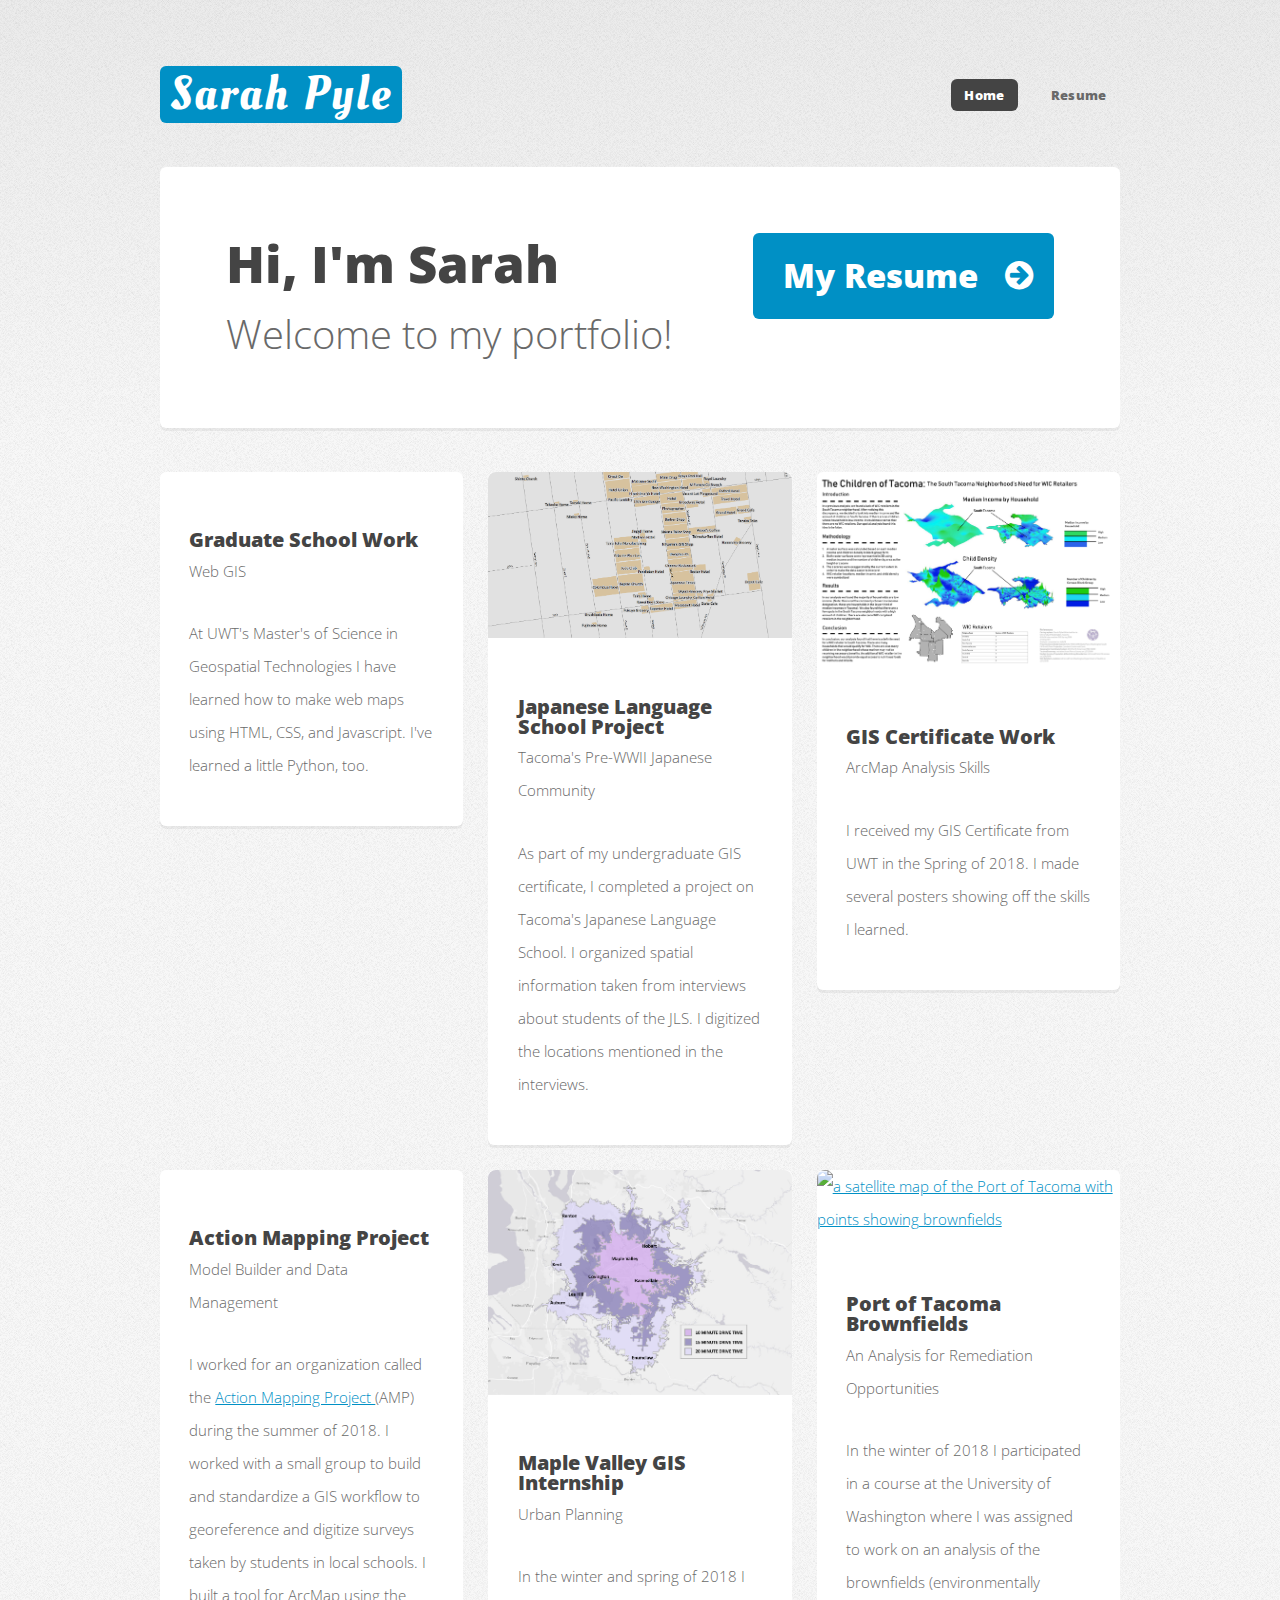
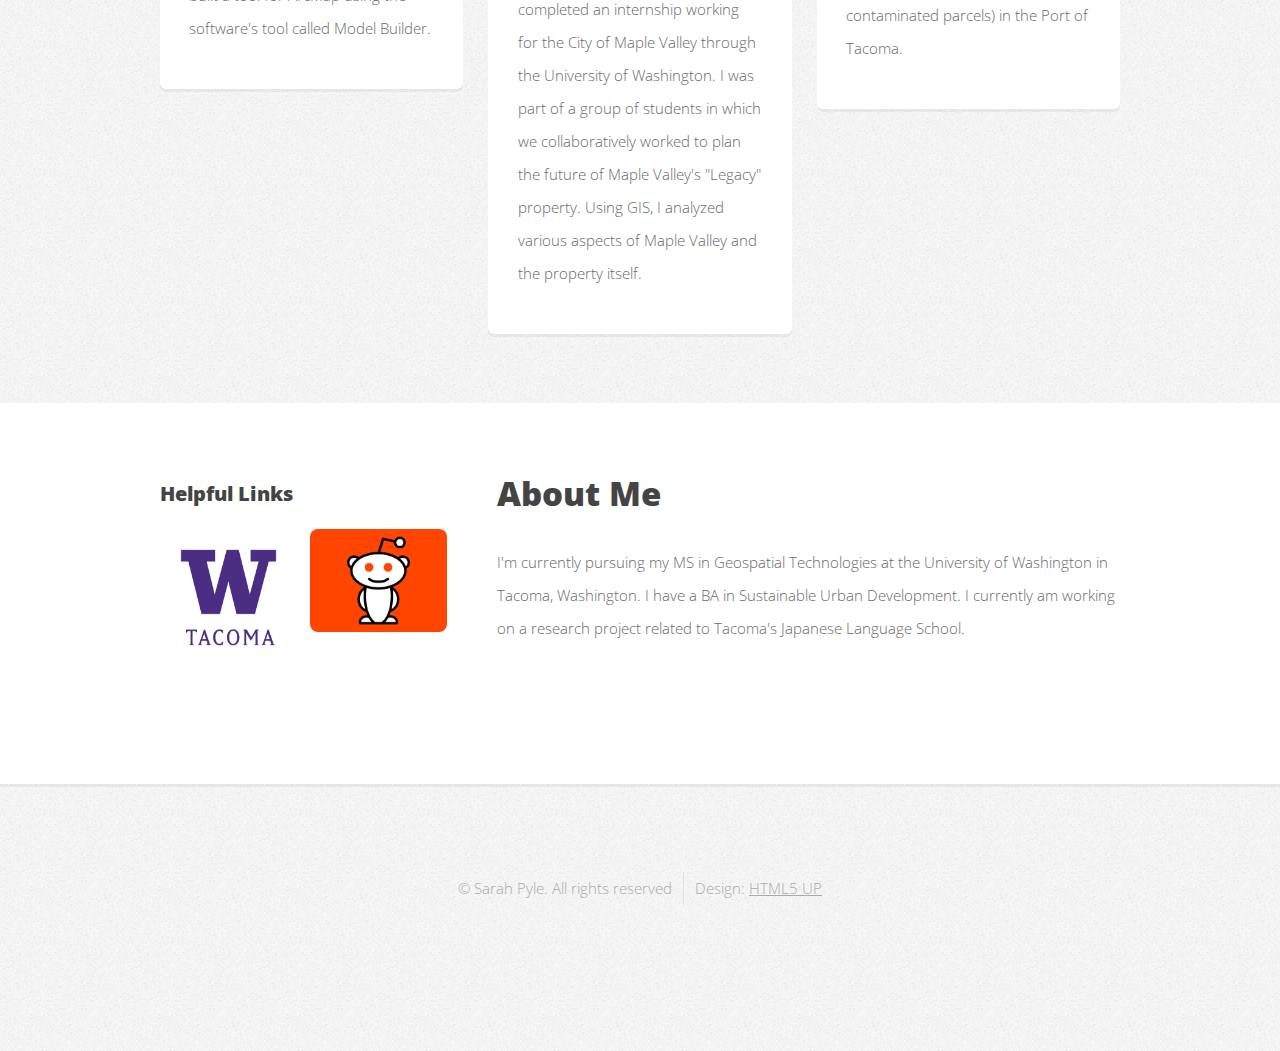
==== index.html @ da44c6d6 "Add files via upload" ====
<!DOCTYPE HTML>
<!--This template is from html5up: https://html5up.net/ I'm using the "Verti" template.
-->

<html>

	<head>
		<title>Home</title>
		<meta charset="utf-8" />
		<meta name="viewport" content="width=device-width, initial-scale=1, user-scalable=no" />
		<link rel="stylesheet" href="assets/css/main.css" />
	</head>


	<body class="is-preload homepage">
		<div id="page-wrapper">


			<!-- Header -->
				<div id="header-wrapper">
					<header id="header" class="container">


						<!-- Logo -->
							<div id="logo">
								<h1>Sarah Pyle</a></h1>
								<!--<span>Portfolio</span> -->
							</div>


						<!-- Nav -->
							<nav id="nav">
								<ul>
									<li class="current"><a href="index.html">Home</a></li>
									<li><a href="resume.html">Resume</a></li>
								</ul>
							</nav>

					</header>
				</div>


			<!-- Banner -->
				<div id="banner-wrapper">
					<div id="banner" class="box container">
						<div class="row">
							<div class="col-7 col-12-medium">
								<h2>Hi, I'm Sarah</h2>
								<p>Welcome to my portfolio!</p>
							</div>
							<div class="col-5 col-12-medium">
								<ul>
									<li><a href="resume.html" class="button large icon fa-arrow-circle-right">My Resume</a></li>
								</ul>
							</div>
						</div>
					</div>
				</div>


			<!-- Features -->
				<div id="features-wrapper">
					<div class="container">
						<div class="row">
							<div class="col-4 col-12-medium">


								<!-- Box -->
								<section class="box feature">
									<a href="grad.html" class="image featured"><img src="images/javascript.png" alt="" /></a>
									<div class="inner">
										<header>
											<h2>Graduate School Work</h2>
											<p>Web GIS</p>
										</header>
										<p>At UWT's Master's of Science in Geospatial Technologies I have learned how to make web maps using HTML, CSS, and Javascript. I've learned a little Python, too. </p>
									</div>
								</section>

							</div>
							<div class="col-4 col-12-medium">


								<!-- Box -->

								<section class="box feature">
								  <a href="JLS.html" class="image featured"><img src="images/15-17-jls.png" alt="a sample map of downtown Tacoma pre-WWII that I created in ArcMap" /></a>
								  <div class="inner">
								    <header>
								      <h2>Japanese Language School Project</h2>
								      <p>Tacoma's Pre-WWII Japanese Community</p>
								    </header>
								    <p>As part of my undergraduate GIS certificate, I completed a project on Tacoma's Japanese Language School. I organized spatial information taken from interviews about students of the JLS. I digitized the locations mentioned in the interviews. </p>
								  </div>
								</section>

							</div>
							<div class="col-4 col-12-medium">


								<!-- Box -->
								<section class="box feature">
									<a href="undergrad.html" class="image featured"><img src="images/6.jpg" alt="" /></a>
									<div class="inner">
										<header>
											<h2>GIS Certificate Work</h2>
											<p>ArcMap Analysis Skills</p>
										</header>
										<p>I received my GIS Certificate from UWT in the Spring of 2018. I made several posters showing off the skills I learned. </p>
									</div>
								</section>


								</div>
								<div class="col-4 col-12-medium">

									<!-- Box -->
									<section class="box feature">
										<a href="amp.html" class="image featured"><img src="images/amptool.png" alt="" /></a>
										<div class="inner">
											<header>
												<h2>Action Mapping Project</h2>
												<p>Model Builder and Data Management</p>
											</header>
											<p>I worked for an organization called the <a href="http://actionmappingproject.com/">Action Mapping Project </a>(AMP) during the summer of 2018. I worked with a small group to build and
												standardize a GIS workflow to georeference and digitize surveys taken by students in local schools. I built a tool for ArcMap using the
												software's tool called Model Builder.</p>
										</div>
									</section>

								</div>
								<div class="col-4 col-12-medium">

									<!-- Box -->
									<section class="box feature">
									  <a href="legacy.html" class="image featured"><img src="images/maplevalleynetwork.png" alt="a drive time network analysis showing neighboring cities to Maple Valley" /></a>
									  <div class="inner">
									    <header>
									      <h2>Maple Valley GIS Internship</h2>
									      <p>Urban Planning</p>
									    </header>
									    <p>In the winter and spring of 2018 I completed an internship working for the City of Maple Valley through the University of Washington. I was part of a group of students in which we collaboratively worked to plan the future of Maple Valley's "Legacy" property. Using GIS, I analyzed various aspects of Maple Valley and the property itself.</p>
									  </div>
									</section>

								</div>
								<div class="col-4 col-12-medium">

									<!-- Box -->
									<section class="box feature">
									  <a href="brownfields"class="image featured"><img src="images/brownfieldssat.PNG" alt="a satellite map of the Port of Tacoma with points showing brownfields" /></a>
									  <div class="inner">
									    <header>
									      <h2>Port of Tacoma Brownfields</h2>
									      <p>An Analysis for Remediation Opportunities</p>
									    </header>
									    <p>In the winter of 2018 I participated in a course at the University of Washington where I was assigned to work on an analysis of the brownfields (environmentally contaminated parcels) in the Port of Tacoma.  </p>
									  </div>
									  <div class="col-4 col-12-medium">
									</section>

								</div>
								<div class="col-4 col-12-medium">

							</div>
						</div>
					</div>
				</div>


			<!-- Main -->
				<div id="main-wrapper">
					<div class="container">
						<div class="row gtr-200">
							<div class="col-4 col-12-medium">


								<!-- Sidebar -->
									<div id="sidebar">
										<section class="widget thumbnails">
											<h3>Helpful Links</h3>
											<div class="grid">
												<div class="row gtr-50">
													<div class="col-6"><a href="http://www.tacoma.uw.edu/urban-studies/ms-program-overview" class="image fit"><img src="images/uw2.jpg" alt="University of Washington logo" /></a></div>
													<div class="col-6"><a href="https://www.reddit.com/r/gis/" class="image fit"><img src="images/reddit.jpg" alt="Reddit logo" /></a></div>
												</div>
											</div>
											<!--<a href="#" class="button icon fa-file-text-o">More</a>-->
										</section>
									</div>

							</div>
							<div class="col-8 col-12-medium imp-medium">


								<!-- Content -->
									<div id="content">
										<section class="last">
											<h2>About Me</h2>
											<p>I'm currently pursuing my MS in Geospatial Technologies at the University of Washington in Tacoma, Washington. I have a BA in Sustainable Urban Development. I currently am working on a research project related to Tacoma's Japanese Language School.  </p>


										</section>
									</div>

							</div>
						</div>
					</div>
				</div>

			<!-- Footer -->
				<div id="footer-wrapper">
					<footer id="footer" class="container">

						<div class="row">
							<div class="col-12">
								<div id="copyright">
									<ul class="menu">
										<li>&copy; Sarah Pyle. All rights reserved</li><li>Design: <a href="http://html5up.net">HTML5 UP</a></li>

									</ul>
								</div>
							</div>
						</div>
					</footer>
				</div>

			</div>

		<!-- Scripts -->

			<script src="assets/js/jquery.min.js"></script>
			<script src="assets/js/jquery.dropotron.min.js"></script>
			<script src="assets/js/browser.min.js"></script>
			<script src="assets/js/breakpoints.min.js"></script>
			<script src="assets/js/util.js"></script>
			<script src="assets/js/main.js"></script>

	</body>
</html>
---- assets/css/main.css ----
@import url("font-awesome.min.css");
@import url("https://fonts.googleapis.com/css?family=Oleo+Script:400|Open+Sans:300,300italic,600,600italic,800");

/*
	Verti by HTML5 UP
	html5up.net | @ajlkn
	Free for personal and commercial use under the CCA 3.0 license (html5up.net/license)
*/

html, body, div, span, applet, object,
iframe, h1, h2, h3, h4, h5, h6, p, blockquote,
pre, a, abbr, acronym, address, big, cite,
code, del, dfn, em, img, ins, kbd, q, s, samp,
small, strike, strong, sub, sup, tt, var, b,
u, i, center, dl, dt, dd, ol, ul, li, fieldset,
form, label, legend, table, caption, tbody,
tfoot, thead, tr, th, td, article, aside,
canvas, details, embed, figure, figcaption,
footer, header, hgroup, menu, nav, output, ruby,
section, summary, time, mark, audio, video {
	margin: 0;
	padding: 0;
	border: 0;
	font-size: 100%;
	font: inherit;
	vertical-align: baseline;}

article, aside, details, figcaption, figure,
footer, header, hgroup, menu, nav, section {
	display: block;}

body {
	line-height: 1;
}

ol, ul {
	list-style: none;
}

blockquote, q {
	quotes: none;
}

	blockquote:before, blockquote:after, q:before, q:after {
		content: '';
		content: none;
	}

table {
	border-collapse: collapse;
	border-spacing: 0;
}

body {
	-webkit-text-size-adjust: none;
}

mark {
	background-color: transparent;
	color: inherit;
}

input::-moz-focus-inner {
	border: 0;
	padding: 0;
}

input, select, textarea {
	-moz-appearance: none;
	-webkit-appearance: none;
	-ms-appearance: none;
	appearance: none;
}

/* Basic */

	@-ms-viewport {
		width: device-width;
	}

	html {
		box-sizing: border-box;
	}

	*, *:before, *:after {
		box-sizing: inherit;
	}

	body {
		background-image: -moz-linear-gradient(top, rgba(0, 0, 0, 0.05), rgba(0, 0, 0, 0)), url("images/bg01.png");
		background-image: -webkit-linear-gradient(top, rgba(0, 0, 0, 0.05), rgba(0, 0, 0, 0)), url("images/bg01.png");
		background-image: -ms-linear-gradient(top, rgba(0, 0, 0, 0.05), rgba(0, 0, 0, 0)), url("images/bg01.png");
		background-image: linear-gradient(top, rgba(0, 0, 0, 0.05), rgba(0, 0, 0, 0)), url("images/bg01.png");
		background-color: #f7f7f7;
		background-position: top left, top left;
		background-repeat: repeat-x, repeat;
		background-size: 100% 30em, auto;
		font-family: 'Open Sans', sans-serif;
		font-size: 13pt;
		color: #696969;
		font-weight: 300;
		line-height: 2.25em;
	}

		body.is-preload *, body.is-preload *:before, body.is-preload *:after {
			-moz-animation: none !important;
			-webkit-animation: none !important;
			-ms-animation: none !important;
			animation: none !important;
			-moz-transition: none !important;
			-webkit-transition: none !important;
			-ms-transition: none !important;
			transition: none !important;
		}

	input, select, textarea {
		font-family: 'Open Sans', sans-serif;
		font-size: 13pt;
		color: #696969;
		font-weight: 300;
		line-height: 2.25em;
	}

	a {
		color: #0090c5;
		text-decoration: underline;
	}

		a:hover {
			text-decoration: none;
		}

	h1, h2, h3, h4, h5, h6 {
		color: #444;
		font-weight: 800;
	}

		h1 a, h2 a, h3 a, h4 a, h5 a, h6 a {
			color: inherit;
			text-decoration: none;
			outline: 0;
		}

	h2 {
		font-size: 2.25em;
		margin: 0 0 1.1em 0;
		line-height: 1em;
	}

	h3 {
		font-size: 1.35em;
		margin: 0 0 1em 0;
	}

	b, strong {
		font-weight: 600;
		color: #444;
	}

	i, em {
		font-style: italic;
	}

	br.clear {
		clear: both;
	}

	sub {
		position: relative;
		top: 0.5em;
		font-size: 0.8em;
	}

	sup {
		position: relative;
		top: -0.5em;
		font-size: 0.8em;
	}

	hr {
		border: 0;
		border-top: solid 1px #eee;
	}

	blockquote {
		border-left: solid 0.5em #eee;
		padding: 1em 0 1em 2em;
		font-style: italic;
	}

	p, ul, ol, dl, table {
		margin-bottom: 2em;
	}

/* Container */

	.container {
		margin: 0 auto;
		max-width: 100%;
		width: 1400px;
	}

		@media screen and (max-width: 1680px) {

			.container {
				width: 1200px;
			}

		}

		@media screen and (max-width: 1280px) {

			.container {
				width: 960px;
			}

		}

		@media screen and (max-width: 980px) {

			.container {
				width: 90%;
			}

		}

		@media screen and (max-width: 736px) {

			.container {
				width: 100%;
			}

		}

/* Row */

	.row {
		display: flex;
		flex-wrap: wrap;
		box-sizing: border-box;
		align-items: stretch;
	}

		.row > * {
			box-sizing: border-box;
		}

		.row.gtr-uniform > * > :last-child {
			margin-bottom: 0;
		}

		.row.aln-left {
			justify-content: flex-start;
		}

		.row.aln-center {
			justify-content: center;
		}

		.row.aln-right {
			justify-content: flex-end;
		}

		.row.aln-top {
			align-items: flex-start;
		}

		.row.aln-middle {
			align-items: center;
		}

		.row.aln-bottom {
			align-items: flex-end;
		}

		.row > .imp {
			order: -1;
		}

		.row > .col-1 {
			width: 8.3333333333%;
		}

		.row > .off-1 {
			margin-left: 8.3333333333%;
		}

		.row > .col-2 {
			width: 16.6666666667%;
		}

		.row > .off-2 {
			margin-left: 16.6666666667%;
		}

		.row > .col-3 {
			width: 25%;
		}

		.row > .off-3 {
			margin-left: 25%;
		}

		.row > .col-4 {
			width: 33.3333333333%;
		}

		.row > .off-4 {
			margin-left: 33.3333333333%;
		}

		.row > .col-5 {
			width: 41.6666666667%;
		}

		.row > .off-5 {
			margin-left: 41.6666666667%;
		}

		.row > .col-6 {
			width: 50%;
		}

		.row > .off-6 {
			margin-left: 50%;
		}

		.row > .col-7 {
			width: 58.3333333333%;
		}

		.row > .off-7 {
			margin-left: 58.3333333333%;
		}

		.row > .col-8 {
			width: 66.6666666667%;
		}

		.row > .off-8 {
			margin-left: 66.6666666667%;
		}

		.row > .col-9 {
			width: 75%;
		}

		.row > .off-9 {
			margin-left: 75%;
		}

		.row > .col-10 {
			width: 83.3333333333%;
		}

		.row > .off-10 {
			margin-left: 83.3333333333%;
		}

		.row > .col-11 {
			width: 91.6666666667%;
		}

		.row > .off-11 {
			margin-left: 91.6666666667%;
		}

		.row > .col-12 {
			width: 100%;
		}

		.row > .off-12 {
			margin-left: 100%;
		}

		.row.gtr-0 {
			margin-top: 0px;
			margin-left: 0px;
		}

			.row.gtr-0 > * {
				padding: 0px 0 0 0px;
			}

			.row.gtr-0.gtr-uniform {
				margin-top: 0px;
			}

				.row.gtr-0.gtr-uniform > * {
					padding-top: 0px;
				}

		.row.gtr-25 {
			margin-top: -10px;
			margin-left: -10px;
		}

			.row.gtr-25 > * {
				padding: 10px 0 0 10px;
			}

			.row.gtr-25.gtr-uniform {
				margin-top: -10px;
			}

				.row.gtr-25.gtr-uniform > * {
					padding-top: 10px;
				}

		.row.gtr-50 {
			margin-top: -20px;
			margin-left: -20px;
		}

			.row.gtr-50 > * {
				padding: 20px 0 0 20px;
			}

			.row.gtr-50.gtr-uniform {
				margin-top: -20px;
			}

				.row.gtr-50.gtr-uniform > * {
					padding-top: 20px;
				}

		.row {
			margin-top: -40px;
			margin-left: -40px;
		}

			.row > * {
				padding: 40px 0 0 40px;
			}

			.row.gtr-uniform {
				margin-top: -40px;
			}

				.row.gtr-uniform > * {
					padding-top: 40px;
				}

		.row.gtr-150 {
			margin-top: -60px;
			margin-left: -60px;
		}

			.row.gtr-150 > * {
				padding: 60px 0 0 60px;
			}

			.row.gtr-150.gtr-uniform {
				margin-top: -60px;
			}

				.row.gtr-150.gtr-uniform > * {
					padding-top: 60px;
				}

		.row.gtr-200 {
			margin-top: -80px;
			margin-left: -80px;
		}

			.row.gtr-200 > * {
				padding: 80px 0 0 80px;
			}

			.row.gtr-200.gtr-uniform {
				margin-top: -80px;
			}

				.row.gtr-200.gtr-uniform > * {
					padding-top: 80px;
				}

		@media screen and (max-width: 1680px) {

			.row {
				display: flex;
				flex-wrap: wrap;
				box-sizing: border-box;
				align-items: stretch;
			}

				.row > * {
					box-sizing: border-box;
				}

				.row.gtr-uniform > * > :last-child {
					margin-bottom: 0;
				}

				.row.aln-left {
					justify-content: flex-start;
				}

				.row.aln-center {
					justify-content: center;
				}

				.row.aln-right {
					justify-content: flex-end;
				}

				.row.aln-top {
					align-items: flex-start;
				}

				.row.aln-middle {
					align-items: center;
				}

				.row.aln-bottom {
					align-items: flex-end;
				}

				.row > .imp-xlarge {
					order: -1;
				}

				.row > .col-1-xlarge {
					width: 8.3333333333%;
				}

				.row > .off-1-xlarge {
					margin-left: 8.3333333333%;
				}

				.row > .col-2-xlarge {
					width: 16.6666666667%;
				}

				.row > .off-2-xlarge {
					margin-left: 16.6666666667%;
				}

				.row > .col-3-xlarge {
					width: 25%;
				}

				.row > .off-3-xlarge {
					margin-left: 25%;
				}

				.row > .col-4-xlarge {
					width: 33.3333333333%;
				}

				.row > .off-4-xlarge {
					margin-left: 33.3333333333%;
				}

				.row > .col-5-xlarge {
					width: 41.6666666667%;
				}

				.row > .off-5-xlarge {
					margin-left: 41.6666666667%;
				}

				.row > .col-6-xlarge {
					width: 50%;
				}

				.row > .off-6-xlarge {
					margin-left: 50%;
				}

				.row > .col-7-xlarge {
					width: 58.3333333333%;
				}

				.row > .off-7-xlarge {
					margin-left: 58.3333333333%;
				}

				.row > .col-8-xlarge {
					width: 66.6666666667%;
				}

				.row > .off-8-xlarge {
					margin-left: 66.6666666667%;
				}

				.row > .col-9-xlarge {
					width: 75%;
				}

				.row > .off-9-xlarge {
					margin-left: 75%;
				}

				.row > .col-10-xlarge {
					width: 83.3333333333%;
				}

				.row > .off-10-xlarge {
					margin-left: 83.3333333333%;
				}

				.row > .col-11-xlarge {
					width: 91.6666666667%;
				}

				.row > .off-11-xlarge {
					margin-left: 91.6666666667%;
				}

				.row > .col-12-xlarge {
					width: 100%;
				}

				.row > .off-12-xlarge {
					margin-left: 100%;
				}

				.row.gtr-0 {
					margin-top: 0px;
					margin-left: 0px;
				}

					.row.gtr-0 > * {
						padding: 0px 0 0 0px;
					}

					.row.gtr-0.gtr-uniform {
						margin-top: 0px;
					}

						.row.gtr-0.gtr-uniform > * {
							padding-top: 0px;
						}

				.row.gtr-25 {
					margin-top: -10px;
					margin-left: -10px;
				}

					.row.gtr-25 > * {
						padding: 10px 0 0 10px;
					}

					.row.gtr-25.gtr-uniform {
						margin-top: -10px;
					}

						.row.gtr-25.gtr-uniform > * {
							padding-top: 10px;
						}

				.row.gtr-50 {
					margin-top: -20px;
					margin-left: -20px;
				}

					.row.gtr-50 > * {
						padding: 20px 0 0 20px;
					}

					.row.gtr-50.gtr-uniform {
						margin-top: -20px;
					}

						.row.gtr-50.gtr-uniform > * {
							padding-top: 20px;
						}

				.row {
					margin-top: -40px;
					margin-left: -40px;
				}

					.row > * {
						padding: 40px 0 0 40px;
					}

					.row.gtr-uniform {
						margin-top: -40px;
					}

						.row.gtr-uniform > * {
							padding-top: 40px;
						}

				.row.gtr-150 {
					margin-top: -60px;
					margin-left: -60px;
				}

					.row.gtr-150 > * {
						padding: 60px 0 0 60px;
					}

					.row.gtr-150.gtr-uniform {
						margin-top: -60px;
					}

						.row.gtr-150.gtr-uniform > * {
							padding-top: 60px;
						}

				.row.gtr-200 {
					margin-top: -80px;
					margin-left: -80px;
				}

					.row.gtr-200 > * {
						padding: 80px 0 0 80px;
					}

					.row.gtr-200.gtr-uniform {
						margin-top: -80px;
					}

						.row.gtr-200.gtr-uniform > * {
							padding-top: 80px;
						}

		}

		@media screen and (max-width: 1280px) {

			.row {
				display: flex;
				flex-wrap: wrap;
				box-sizing: border-box;
				align-items: stretch;
			}

				.row > * {
					box-sizing: border-box;
				}

				.row.gtr-uniform > * > :last-child {
					margin-bottom: 0;
				}

				.row.aln-left {
					justify-content: flex-start;
				}

				.row.aln-center {
					justify-content: center;
				}

				.row.aln-right {
					justify-content: flex-end;
				}

				.row.aln-top {
					align-items: flex-start;
				}

				.row.aln-middle {
					align-items: center;
				}

				.row.aln-bottom {
					align-items: flex-end;
				}

				.row > .imp-large {
					order: -1;
				}

				.row > .col-1-large {
					width: 8.3333333333%;
				}

				.row > .off-1-large {
					margin-left: 8.3333333333%;
				}

				.row > .col-2-large {
					width: 16.6666666667%;
				}

				.row > .off-2-large {
					margin-left: 16.6666666667%;
				}

				.row > .col-3-large {
					width: 25%;
				}

				.row > .off-3-large {
					margin-left: 25%;
				}

				.row > .col-4-large {
					width: 33.3333333333%;
				}

				.row > .off-4-large {
					margin-left: 33.3333333333%;
				}

				.row > .col-5-large {
					width: 41.6666666667%;
				}

				.row > .off-5-large {
					margin-left: 41.6666666667%;
				}

				.row > .col-6-large {
					width: 50%;
				}

				.row > .off-6-large {
					margin-left: 50%;
				}

				.row > .col-7-large {
					width: 58.3333333333%;
				}

				.row > .off-7-large {
					margin-left: 58.3333333333%;
				}

				.row > .col-8-large {
					width: 66.6666666667%;
				}

				.row > .off-8-large {
					margin-left: 66.6666666667%;
				}

				.row > .col-9-large {
					width: 75%;
				}

				.row > .off-9-large {
					margin-left: 75%;
				}

				.row > .col-10-large {
					width: 83.3333333333%;
				}

				.row > .off-10-large {
					margin-left: 83.3333333333%;
				}

				.row > .col-11-large {
					width: 91.6666666667%;
				}

				.row > .off-11-large {
					margin-left: 91.6666666667%;
				}

				.row > .col-12-large {
					width: 100%;
				}

				.row > .off-12-large {
					margin-left: 100%;
				}

				.row.gtr-0 {
					margin-top: 0px;
					margin-left: 0px;
				}

					.row.gtr-0 > * {
						padding: 0px 0 0 0px;
					}

					.row.gtr-0.gtr-uniform {
						margin-top: 0px;
					}

						.row.gtr-0.gtr-uniform > * {
							padding-top: 0px;
						}

				.row.gtr-25 {
					margin-top: -6.25px;
					margin-left: -6.25px;
				}

					.row.gtr-25 > * {
						padding: 6.25px 0 0 6.25px;
					}

					.row.gtr-25.gtr-uniform {
						margin-top: -6.25px;
					}

						.row.gtr-25.gtr-uniform > * {
							padding-top: 6.25px;
						}

				.row.gtr-50 {
					margin-top: -12.5px;
					margin-left: -12.5px;
				}

					.row.gtr-50 > * {
						padding: 12.5px 0 0 12.5px;
					}

					.row.gtr-50.gtr-uniform {
						margin-top: -12.5px;
					}

						.row.gtr-50.gtr-uniform > * {
							padding-top: 12.5px;
						}

				.row {
					margin-top: -25px;
					margin-left: -25px;
				}

					.row > * {
						padding: 25px 0 0 25px;
					}

					.row.gtr-uniform {
						margin-top: -25px;
					}

						.row.gtr-uniform > * {
							padding-top: 25px;
						}

				.row.gtr-150 {
					margin-top: -37.5px;
					margin-left: -37.5px;
				}

					.row.gtr-150 > * {
						padding: 37.5px 0 0 37.5px;
					}

					.row.gtr-150.gtr-uniform {
						margin-top: -37.5px;
					}

						.row.gtr-150.gtr-uniform > * {
							padding-top: 37.5px;
						}

				.row.gtr-200 {
					margin-top: -50px;
					margin-left: -50px;
				}

					.row.gtr-200 > * {
						padding: 50px 0 0 50px;
					}

					.row.gtr-200.gtr-uniform {
						margin-top: -50px;
					}

						.row.gtr-200.gtr-uniform > * {
							padding-top: 50px;
						}

		}

		@media screen and (max-width: 980px) {

			.row {
				display: flex;
				flex-wrap: wrap;
				box-sizing: border-box;
				align-items: stretch;
			}

				.row > * {
					box-sizing: border-box;
				}

				.row.gtr-uniform > * > :last-child {
					margin-bottom: 0;
				}

				.row.aln-left {
					justify-content: flex-start;
				}

				.row.aln-center {
					justify-content: center;
				}

				.row.aln-right {
					justify-content: flex-end;
				}

				.row.aln-top {
					align-items: flex-start;
				}

				.row.aln-middle {
					align-items: center;
				}

				.row.aln-bottom {
					align-items: flex-end;
				}

				.row > .imp-medium {
					order: -1;
				}

				.row > .col-1-medium {
					width: 8.3333333333%;
				}

				.row > .off-1-medium {
					margin-left: 8.3333333333%;
				}

				.row > .col-2-medium {
					width: 16.6666666667%;
				}

				.row > .off-2-medium {
					margin-left: 16.6666666667%;
				}

				.row > .col-3-medium {
					width: 25%;
				}

				.row > .off-3-medium {
					margin-left: 25%;
				}

				.row > .col-4-medium {
					width: 33.3333333333%;
				}

				.row > .off-4-medium {
					margin-left: 33.3333333333%;
				}

				.row > .col-5-medium {
					width: 41.6666666667%;
				}

				.row > .off-5-medium {
					margin-left: 41.6666666667%;
				}

				.row > .col-6-medium {
					width: 50%;
				}

				.row > .off-6-medium {
					margin-left: 50%;
				}

				.row > .col-7-medium {
					width: 58.3333333333%;
				}

				.row > .off-7-medium {
					margin-left: 58.3333333333%;
				}

				.row > .col-8-medium {
					width: 66.6666666667%;
				}

				.row > .off-8-medium {
					margin-left: 66.6666666667%;
				}

				.row > .col-9-medium {
					width: 75%;
				}

				.row > .off-9-medium {
					margin-left: 75%;
				}

				.row > .col-10-medium {
					width: 83.3333333333%;
				}

				.row > .off-10-medium {
					margin-left: 83.3333333333%;
				}

				.row > .col-11-medium {
					width: 91.6666666667%;
				}

				.row > .off-11-medium {
					margin-left: 91.6666666667%;
				}

				.row > .col-12-medium {
					width: 100%;
				}

				.row > .off-12-medium {
					margin-left: 100%;
				}

				.row.gtr-0 {
					margin-top: 0px;
					margin-left: 0px;
				}

					.row.gtr-0 > * {
						padding: 0px 0 0 0px;
					}

					.row.gtr-0.gtr-uniform {
						margin-top: 0px;
					}

						.row.gtr-0.gtr-uniform > * {
							padding-top: 0px;
						}

				.row.gtr-25 {
					margin-top: -6.25px;
					margin-left: -6.25px;
				}

					.row.gtr-25 > * {
						padding: 6.25px 0 0 6.25px;
					}

					.row.gtr-25.gtr-uniform {
						margin-top: -6.25px;
					}

						.row.gtr-25.gtr-uniform > * {
							padding-top: 6.25px;
						}

				.row.gtr-50 {
					margin-top: -12.5px;
					margin-left: -12.5px;
				}

					.row.gtr-50 > * {
						padding: 12.5px 0 0 12.5px;
					}

					.row.gtr-50.gtr-uniform {
						margin-top: -12.5px;
					}

						.row.gtr-50.gtr-uniform > * {
							padding-top: 12.5px;
						}

				.row {
					margin-top: -25px;
					margin-left: -25px;
				}

					.row > * {
						padding: 25px 0 0 25px;
					}

					.row.gtr-uniform {
						margin-top: -25px;
					}

						.row.gtr-uniform > * {
							padding-top: 25px;
						}

				.row.gtr-150 {
					margin-top: -37.5px;
					margin-left: -37.5px;
				}

					.row.gtr-150 > * {
						padding: 37.5px 0 0 37.5px;
					}

					.row.gtr-150.gtr-uniform {
						margin-top: -37.5px;
					}

						.row.gtr-150.gtr-uniform > * {
							padding-top: 37.5px;
						}

				.row.gtr-200 {
					margin-top: -50px;
					margin-left: -50px;
				}

					.row.gtr-200 > * {
						padding: 50px 0 0 50px;
					}

					.row.gtr-200.gtr-uniform {
						margin-top: -50px;
					}

						.row.gtr-200.gtr-uniform > * {
							padding-top: 50px;
						}

		}

		@media screen and (max-width: 736px) {

			.row {
				display: flex;
				flex-wrap: wrap;
				box-sizing: border-box;
				align-items: stretch;
			}

				.row > * {
					box-sizing: border-box;
				}

				.row.gtr-uniform > * > :last-child {
					margin-bottom: 0;
				}

				.row.aln-left {
					justify-content: flex-start;
				}

				.row.aln-center {
					justify-content: center;
				}

				.row.aln-right {
					justify-content: flex-end;
				}

				.row.aln-top {
					align-items: flex-start;
				}

				.row.aln-middle {
					align-items: center;
				}

				.row.aln-bottom {
					align-items: flex-end;
				}

				.row > .imp-small {
					order: -1;
				}

				.row > .col-1-small {
					width: 8.3333333333%;
				}

				.row > .off-1-small {
					margin-left: 8.3333333333%;
				}

				.row > .col-2-small {
					width: 16.6666666667%;
				}

				.row > .off-2-small {
					margin-left: 16.6666666667%;
				}

				.row > .col-3-small {
					width: 25%;
				}

				.row > .off-3-small {
					margin-left: 25%;
				}

				.row > .col-4-small {
					width: 33.3333333333%;
				}

				.row > .off-4-small {
					margin-left: 33.3333333333%;
				}

				.row > .col-5-small {
					width: 41.6666666667%;
				}

				.row > .off-5-small {
					margin-left: 41.6666666667%;
				}

				.row > .col-6-small {
					width: 50%;
				}

				.row > .off-6-small {
					margin-left: 50%;
				}

				.row > .col-7-small {
					width: 58.3333333333%;
				}

				.row > .off-7-small {
					margin-left: 58.3333333333%;
				}

				.row > .col-8-small {
					width: 66.6666666667%;
				}

				.row > .off-8-small {
					margin-left: 66.6666666667%;
				}

				.row > .col-9-small {
					width: 75%;
				}

				.row > .off-9-small {
					margin-left: 75%;
				}

				.row > .col-10-small {
					width: 83.3333333333%;
				}

				.row > .off-10-small {
					margin-left: 83.3333333333%;
				}

				.row > .col-11-small {
					width: 91.6666666667%;
				}

				.row > .off-11-small {
					margin-left: 91.6666666667%;
				}

				.row > .col-12-small {
					width: 100%;
				}

				.row > .off-12-small {
					margin-left: 100%;
				}

				.row.gtr-0 {
					margin-top: 0px;
					margin-left: 0px;
				}

					.row.gtr-0 > * {
						padding: 0px 0 0 0px;
					}

					.row.gtr-0.gtr-uniform {
						margin-top: 0px;
					}

						.row.gtr-0.gtr-uniform > * {
							padding-top: 0px;
						}

				.row.gtr-25 {
					margin-top: -5px;
					margin-left: -5px;
				}

					.row.gtr-25 > * {
						padding: 5px 0 0 5px;
					}

					.row.gtr-25.gtr-uniform {
						margin-top: -5px;
					}

						.row.gtr-25.gtr-uniform > * {
							padding-top: 5px;
						}

				.row.gtr-50 {
					margin-top: -10px;
					margin-left: -10px;
				}

					.row.gtr-50 > * {
						padding: 10px 0 0 10px;
					}

					.row.gtr-50.gtr-uniform {
						margin-top: -10px;
					}

						.row.gtr-50.gtr-uniform > * {
							padding-top: 10px;
						}

				.row {
					margin-top: -20px;
					margin-left: -20px;
				}

					.row > * {
						padding: 20px 0 0 20px;
					}

					.row.gtr-uniform {
						margin-top: -20px;
					}

						.row.gtr-uniform > * {
							padding-top: 20px;
						}

				.row.gtr-150 {
					margin-top: -30px;
					margin-left: -30px;
				}

					.row.gtr-150 > * {
						padding: 30px 0 0 30px;
					}

					.row.gtr-150.gtr-uniform {
						margin-top: -30px;
					}

						.row.gtr-150.gtr-uniform > * {
							padding-top: 30px;
						}

				.row.gtr-200 {
					margin-top: -40px;
					margin-left: -40px;
				}

					.row.gtr-200 > * {
						padding: 40px 0 0 40px;
					}

					.row.gtr-200.gtr-uniform {
						margin-top: -40px;
					}

						.row.gtr-200.gtr-uniform > * {
							padding-top: 40px;
						}

		}

/* Section/Article */

	section, article {
		margin-bottom: 5em;
	}

	section > :last-child,
	article > :last-child,
	section:last-child,
	article:last-child {
		margin-bottom: 0;
	}

	header {
		margin: 0 0 2em 0;
	}

		header h2, header h3 {
			margin: 0 0 0.25em 0;
		}

		header p {
			margin: 0;
		}

	footer {
		margin: 2.5em 0 0 0;
	}

/* Forms */

	form label {
		display: block;
		font-weight: 800;
		margin: 0 0 1em 0;
		font-size: 0.8em;
		color: #444;
	}

	form input[type="text"],
	form input[type="email"],
	form input[type="password"],
	form select,
	form textarea {
		-webkit-appearance: none;
		display: block;
		width: 100%;
		border-radius: 8px;
		border: solid 1px #eee;
	}

		form input[type="text"]:focus,
		form input[type="email"]:focus,
		form input[type="password"]:focus,
		form select:focus,
		form textarea:focus {
			border-color: #0090c5;
		}

	form input[type="text"],
	form input[type="email"],
	form input[type="password"] {
		line-height: 3em;
		padding: 0 1em;
	}

	form select {
		line-height: 3em;
		padding: 0 1em;
	}

	form textarea {
		min-height: 9em;
		padding: 1em;
	}

	form ::-webkit-input-placeholder {
		color: #555 !important;
	}

	form :-moz-placeholder {
		color: #555 !important;
	}

	form ::-moz-placeholder {
		color: #555 !important;
	}

	form :-ms-input-placeholder {
		color: #555 !important;
	}

	form ::-moz-focus-inner {
		border: 0;
	}

/* Tables */

	table {
		width: 100%;
	}

		table tr {
			border-top: solid 1px #eee;
		}

			table tr:first-child {
				border-top: 0;
			}

		table td {
			padding: 0.5em 1em 0.5em 1em;
		}

		table th {
			text-align: left;
			padding: 0.5em 1em 0.5em 1em;
			font-weight: 800;
			margin: 0 0 1em 0;
		}

		table thead {
			background: #404248;
			color: #fff;
		}

/* Image */

	.image {
		display: inline-block;
		outline: 0;
	}

		.image img {
			display: block;
			width: 100%;
			border-radius: 8px;
		}

		.image.fit {
			display: block;
			width: 100%;
		}

		.image.featured {
			display: block;
			width: 100%;
			margin: 0 0 2.5em 0;
		}

		.image.left {
			float: left;
			margin: 0 2em 2em 0;
		}

		.image.centered {
			display: block;
			margin: 0 0 2.5em 0;
		}

			.image.centered img {
				margin: 0 auto;
				width: auto;
			}

/* Button */

	input[type="button"],
	input[type="submit"],
	input[type="reset"],
	button,
	.button {
		-moz-transition: background-color .25s ease-in-out;
		-webkit-transition: background-color .25s ease-in-out;
		-ms-transition: background-color .25s ease-in-out;
		transition: background-color .25s ease-in-out;
		-webkit-appearance: none;
		position: relative;
		display: inline-block;
		background: #0090c5;
		color: #fff;
		text-decoration: none;
		border-radius: 6px;
		font-weight: 800;
		outline: 0;
		border: 0;
		cursor: pointer;
		font-size: 1.35em;
		padding: 0.6em 1.5em;
	}

		input[type="button"].icon:before,
		input[type="submit"].icon:before,
		input[type="reset"].icon:before,
		button.icon:before,
		.button.icon:before {
			position: relative;
			margin-right: 0.5em;
			top: 0.05em;
		}

		input[type="button"]:hover,
		input[type="submit"]:hover,
		input[type="reset"]:hover,
		button:hover,
		.button:hover {
			background: #10a0d5;
		}

		input[type="button"]:active,
		input[type="submit"]:active,
		input[type="reset"]:active,
		button:active,
		.button:active {
			background: #20b0e5;
		}

		input[type="button"].alt,
		input[type="submit"].alt,
		input[type="reset"].alt,
		button.alt,
		.button.alt {
			background: #f1f1f1;
			background: rgba(0, 0, 0, 0.05);
			color: #444;
		}

			input[type="button"].alt:hover,
			input[type="submit"].alt:hover,
			input[type="reset"].alt:hover,
			button.alt:hover,
			.button.alt:hover {
				background: #e8e8e8;
				background: rgba(0, 0, 0, 0.085);
			}

			input[type="button"].alt:active,
			input[type="submit"].alt:active,
			input[type="reset"].alt:active,
			button.alt:active,
			.button.alt:active {
				background: #e4e4e4;
				background: rgba(0, 0, 0, 0.15);
			}

		input[type="button"].large,
		input[type="submit"].large,
		input[type="reset"].large,
		button.large,
		.button.large {
			font-size: 2.25em;
			padding: 0.8em 0.9em;
		}

/* List */

	ul {
		list-style: disc;
		padding-left: 1em;
	}

		ul li {
			padding-left: 0.5em;
		}

		ul.style2 {
			list-style: none;
			padding-left: 0;
		}

			ul.style2 li {
				padding-left: 0;
			}

	ol {
		list-style: decimal;
		padding-left: 1.25em;
	}

		ol li {
			padding-left: 0.25em;
		}

/* Actions */

	ul.actions {
		list-style: none;
		padding-left: 0;
	}

		ul.actions li {
			display: inline-block;
			padding: 0 0 0 0.25em;
			margin: 0 0 0 0.25em;
		}

			ul.actions li:first-child {
				margin-left: 0;
				padding-left: 0;
			}

/* Menu */

	ul.menu {
		list-style: none;
		padding-left: 0;
	}

		ul.menu li {
			border-left: solid 1px #e0e0e0;
			display: inline-block;
			padding: 0 0 0 0.75em;
			margin: 0 0 0 0.75em;
		}

			ul.menu li:first-child {
				border-left: 0;
				margin-left: 0;
				padding-left: 0;
			}

/* Box */

	.box {
		background: #fff;
		border-radius: 6px;
		box-shadow: 0px 3px 0px 0px rgba(0, 0, 0, 0.05);
		padding: 2em;
	}

		.box.feature {
			padding: 0;
		}

			.box.feature .inner {
				padding: 4em 2em 3em 2em;
			}

			.box.feature h2 {
				font-size: 1.35em;
			}

			.box.feature p {
				margin: 0;
			}

			.box.feature .image {
				position: relative;
				margin: 0;
			}

				.box.feature .image img {
					border-bottom-left-radius: 0;
					border-bottom-right-radius: 0;
				}

/* Icons */

	.icon {
		position: relative;
		text-decoration: none;
	}

		.icon:before {
			-moz-osx-font-smoothing: grayscale;
			-webkit-font-smoothing: antialiased;
			font-family: FontAwesome;
			font-style: normal;
			font-weight: normal;
			text-transform: none !important;
		}

		.icon > .label {
			display: none;
		}

/* Widgets */

	.widget.thumbnails .grid {
		margin: 0 0 3em 0;
	}

	.widget.thumbnails .image {
		margin: 0;
	}

	.widget.contact ul {
		list-style: none;
		padding-left: 0;
		overflow: hidden;
		position: relative;
		left: -4px;
		top: 4px;
		margin-bottom: 1.5em;
	}

		.widget.contact ul li {
			display: inline-block;
			margin-right: 0.25em;
			padding-left: 0;
		}

			.widget.contact ul li a {
				-moz-transition: background-color .25s ease-in-out;
				-webkit-transition: background-color .25s ease-in-out;
				-ms-transition: background-color .25s ease-in-out;
				transition: background-color .25s ease-in-out;
				display: inline-block;
				width: 2.5em;
				height: 2.5em;
				text-align: center;
				line-height: 2.5em;
				border-radius: 0.35em;
				outline: 0;
				opacity: 0.75;
				text-decoration: none;
				background: #222222;
			}

				.widget.contact ul li a:before {
					color: #f3f3f3;
					font-size: 1.75em;
					line-height: 1.5em;
				}

				.widget.contact ul li a:hover {
					background: #444444;
				}

				.widget.contact ul li a:active {
					background: #666666;
				}

/* Wrappers */

	#header-wrapper {
		padding: 4.5em 0 3em 0;
	}

	#features-wrapper {
		padding: 3em 0 3em 0;
	}

	#main-wrapper {
		background: #fff;
		box-shadow: 0px 3px 0px 0px rgba(0, 0, 0, 0.05);
		padding: 5em 0 5em 0;
	}

	#footer-wrapper {
		padding: 6em 0 8em 0;
	}

/* Header */

	#header {
		position: relative;
	}

/* Logo */

	#logo {
		display: inline-block;
	}

		#logo h1 {
			background: #0090c5;
			color: #fff;
			border-radius: 6px;
			font-family: 'Oleo Script', serif;
			font-weight: 400;
			padding: 0.25em 0.2em 0.25em 0.2em;
			font-size: 3.25em;
			letter-spacing: 0.05em;
			display: inline-block;
			vertical-align: middle;
		}

		#logo span {
			font-weight: 800;
			line-height: 4.5em;
			letter-spacing: 0.025em;
			font-size: 0.9em;
			vertical-align: middle;
			margin: 0 0 0 1.25em;
		}

/* Nav */

	#nav {
		position: absolute;
		right: 0;
		top: 0;
		font-size: 0.9em;
	}

		#nav ul {
			list-style: none;
			padding-left: 0;
		}

			#nav ul li {
				float: left;
				line-height: 4.5em;
				padding-left: 1.5em;
			}

				#nav ul li a, #nav ul li span {
					-moz-transition: background-color .25s ease-in-out;
					-webkit-transition: background-color .25s ease-in-out;
					-ms-transition: background-color .25s ease-in-out;
					transition: background-color .25s ease-in-out;
					font-weight: 800;
					letter-spacing: 0.025em;
					color: #696969;
					text-decoration: none;
					border-radius: 6px;
					padding: 0.5em 1em 0.5em 1em;
				}

				#nav ul li > ul {
					display: none;
				}

				#nav ul li:hover a, #nav ul li:hover span {
					background: #fff;
				}

				#nav ul li.active a, #nav ul li.active span {
					background: #fff;
				}

				#nav ul li.current a {
					background: #444;
					color: #fff;
				}

	.dropotron {
		background: #fff;
		letter-spacing: 0.025em;
		color: #696969;
		text-decoration: none;
		border-radius: 6px;
		padding: 0.75em 0;
		min-width: 15em;
		box-shadow: inset 0 0 0 1px rgba(0, 0, 0, 0.1), 0 0.25em 0.25em 0.1em rgba(0, 0, 0, 0.025);
		margin-top: calc(-0.75em + 1px);
		margin-left: -1px;
		list-style: none;
		padding-left: 0;
	}

		.dropotron li {
			border-top: solid 1px #eee;
			line-height: 3em;
			padding-left: 0;
		}

			.dropotron li:first-child {
				border-top: 0;
			}

			.dropotron li > a, .dropotron li > span {
				-moz-transition: color .25s ease-in-out, background-color .25s ease-in-out;
				-webkit-transition: color .25s ease-in-out, background-color .25s ease-in-out;
				-ms-transition: color .25s ease-in-out, background-color .25s ease-in-out;
				transition: color .25s ease-in-out, background-color .25s ease-in-out;
				text-decoration: none;
				color: inherit;
				display: block;
				padding: 0 1.5em;
			}

				.dropotron li > a:hover, .dropotron li > span:hover {
					background: #eee;
				}

			.dropotron li.active > a, .dropotron li.active > span {
				background: #eee;
			}

		.dropotron.level-0 {
			font-size: 0.8em;
			margin-left: 1.5em;
			margin-top: 0;
		}

			.dropotron.level-0:before {
				content: '';
				position: absolute;
				top: -0.5em;
				left: 1em;
				border-bottom: solid 0.75em #ffffff;
				border-left: solid 0.75em transparent;
				border-right: solid 0.75em transparent;
				z-index: 1;
			}

/* Banner */

	#banner {
		position: relative;
		padding: 4.5em;
	}

		#banner h2 {
			font-size: 3.5em;
			margin: 0.1em 0 0.35em 0;
		}

		#banner p {
			font-size: 2.75em;
			line-height: 1.35em;
			margin: 0;
		}

		#banner .button {
			width: 100%;
			margin-bottom: 0.5em;
		}

			#banner .button.icon:before {
				position: absolute;
				right: 0.15em;
				top: 50%;
				margin-top: -0.5em;
			}

			#banner .button.alt {
				margin-bottom: 0;
			}

		#banner ul {
			list-style: none;
			padding-left: 0;
			margin: 0 0 0 2em;
		}

			#banner ul li {
				padding-left: 0;
			}

/* Footer */

	#footer {
		margin-top: 0;
	}

		#footer a {
			color: inherit;
		}

	#copyright {
		color: #aaa;
		padding: 0em 0 0 0;
		text-align: center;
	}

		#copyright a {
			color: inherit;
		}

/* XLarge */

	@media screen and (max-width: 1680px) {

		/* Basic */

			body, input, select, textarea {
				font-size: 12pt;
			}

	}

/* Large */

	@media screen and (max-width: 1280px) {

		/* Basic */

			body, input, select, textarea {
				font-size: 11pt;
			}

	}

/* Medium */

	#navPanel, #navToggle {
		display: none;
	}

	@media screen and (max-width: 980px) {

		/* Basic */

			html, body {
				overflow-x: hidden;
			}

			body, input, select, textarea {
				font-size: 11pt;
			}

		/* Section/Article */

			section, article {
				clear: both;
				margin-bottom: 3em !important;
			}

			section.last, article.last {
				margin-bottom: 0 !important;
			}

		/* Image */

			.image.left {
				width: 25%;
				margin-bottom: 2em !important;
			}

		/* Menu */

			ul.menu li {
				display: block;
				border: 0 !important;
				padding: 0 !important;
				margin: 0 !important;
			}

		/* Actions */

			ul.actions li {
				display: block;
				padding: 0;
				margin: 1em 0 0 0;
			}

				ul.actions li:first-child {
					margin-top: 0;
				}

		/* Button */

			input[type="button"],
			input[type="submit"],
			input[type="reset"],
			button,
			.button {
				width: 100%;
				text-align: center;
				font-size: 1.35em;
				padding: 0.85em 0 !important;
			}

				input[type="button"].icon,
				input[type="submit"].icon,
				input[type="reset"].icon,
				button.icon,
				.button.icon {
					padding-right: 0.75em !important;
				}

					input[type="button"].icon:before,
					input[type="submit"].icon:before,
					input[type="reset"].icon:before,
					button.icon:before,
					.button.icon:before {
						margin-right: 0.5em;
						top: 0.05em;
					}

		/* Wrappers */

			#header-wrapper {
				padding: 3em 0 1em 0;
				text-align: center;
			}

			#footer-wrapper {
				padding: 6em 0 4em 0;
			}

		/* Header */

			#header {
				margin: 0 auto;
			}

		/* Logo */

			#logo span {
				display: block;
				margin: 0;
			}

		/* Nav */

			#nav {
				display: none;
			}

		/* Banner */

			#banner {
				padding: 4.5em 3em;
				text-align: center;
			}

				#banner ul {
					margin: 2em 0 0 0;
				}

				#banner .button.icon:before {
					position: relative;
					right: auto;
					top: auto;
				}

		/* Content */

			#content {
				border-bottom: solid 1px #e8e8e8;
				padding-bottom: 4em;
				margin-bottom: 0 !important;
			}

				#content > :last-child {
					margin-bottom: 0 !important;
				}

			#sidebar > :last-child {
				margin-bottom: 0 !important;
			}

		/* Footer */

			#copyright {
				padding: 0;
			}

		/* Nav */

			#page-wrapper {
				-moz-backface-visibility: hidden;
				-webkit-backface-visibility: hidden;
				-ms-backface-visibility: hidden;
				backface-visibility: hidden;
				-moz-transition: -moz-transform 0.5s ease;
				-webkit-transition: -webkit-transform 0.5s ease;
				-ms-transition: -ms-transform 0.5s ease;
				transition: transform 0.5s ease;
				padding-bottom: 1px;
			}

			#navToggle {
				-moz-backface-visibility: hidden;
				-webkit-backface-visibility: hidden;
				-ms-backface-visibility: hidden;
				backface-visibility: hidden;
				-moz-transition: -moz-transform 0.5s ease;
				-webkit-transition: -webkit-transform 0.5s ease;
				-ms-transition: -ms-transform 0.5s ease;
				transition: transform 0.5s ease;
				display: block;
				height: 44px;
				left: 0;
				position: fixed;
				top: 0;
				width: 100%;
				z-index: 10001;
			}

				#navToggle .toggle {
					width: 70px;
					height: 50px;
					opacity: 0.35;
				}

					#navToggle .toggle:before {
						display: inline-block;
						font-family: FontAwesome;
						text-decoration: none;
						font-style: normal;
						font-weight: normal;
						-webkit-font-smoothing: antialiased;
						-moz-osx-font-smoothing: grayscale;
						position: absolute;
						left: 6px;
						top: 6px;
						background: rgba(0, 0, 0, 0.5);
						width: 58px;
						height: 38px;
						border-radius: 6px;
						content: '\f0c9';
						color: #fff;
						text-align: center;
						line-height: 38px;
						font-size: 20px;
					}

					#navToggle .toggle:active {
						opacity: 0.75;
					}

			#navPanel {
				-moz-backface-visibility: hidden;
				-webkit-backface-visibility: hidden;
				-ms-backface-visibility: hidden;
				backface-visibility: hidden;
				-moz-transform: translateX(-275px);
				-webkit-transform: translateX(-275px);
				-ms-transform: translateX(-275px);
				transform: translateX(-275px);
				-moz-transition: -moz-transform 0.5s ease;
				-webkit-transition: -webkit-transform 0.5s ease;
				-ms-transition: -ms-transform 0.5s ease;
				transition: transform 0.5s ease;
				display: block;
				height: 100%;
				left: 0;
				overflow-y: auto;
				position: fixed;
				top: 0;
				width: 275px;
				z-index: 10002;
				background: #fff;
				box-shadow: inset -3px 0px 0px 0px #dfdfdf;
				padding: 0 23px 0 20px;
			}

				#navPanel .link {
					display: block;
					text-decoration: none;
					height: 54px;
					line-height: 54px;
					border-top: solid 1px #e8e8e8;
					color: #696969;
				}

					#navPanel .link:first-child {
						border-top: 0;
					}

				#navPanel .indent-1 {
					display: inline-block;
					width: 1em;
				}

				#navPanel .indent-2 {
					display: inline-block;
					width: 2em;
				}

				#navPanel .indent-3 {
					display: inline-block;
					width: 3em;
				}

				#navPanel .indent-4 {
					display: inline-block;
					width: 4em;
				}

				#navPanel .indent-5 {
					display: inline-block;
					width: 5em;
				}

				#navPanel .depth-0 {
					color: #444;
					font-weight: 800;
				}

			body.navPanel-visible #page-wrapper {
				-moz-transform: translateX(275px);
				-webkit-transform: translateX(275px);
				-ms-transform: translateX(275px);
				transform: translateX(275px);
			}

			body.navPanel-visible #navToggle {
				-moz-transform: translateX(275px);
				-webkit-transform: translateX(275px);
				-ms-transform: translateX(275px);
				transform: translateX(275px);
			}

			body.navPanel-visible #navPanel {
				-moz-transform: translateX(0);
				-webkit-transform: translateX(0);
				-ms-transform: translateX(0);
				transform: translateX(0);
			}

	}

/* Small */

	@media screen and (max-width: 736px) {

		/* Basic */

			body, input, select, textarea {
				line-height: 2em;
			}

			h2, h3, h4, h5, h6 {
				font-size: 13pt;
				margin: 0 0 1em 0;
			}

		/* Section/Article */

			section, article {
				clear: both;
				margin-bottom: 3em !important;
			}

				section.last, article.last {
					margin-bottom: 0 !important;
				}

		/* Image */

			.image.left {
				width: 25%;
				margin-bottom: 2em !important;
			}

		/* Menu */

			ul.menu li {
				display: block;
				border: 0 !important;
				padding: 0 !important;
				margin: 0 !important;
			}

		/* Actions */

			ul.actions li {
				display: block;
				padding: 0;
				margin: 1em 0 0 0;
			}

				ul.actions li:first-child {
					margin-top: 0;
				}

		/* Button */

			input[type="button"],
			input[type="submit"],
			input[type="reset"],
			button,
			.button {
				width: 100%;
				text-align: center;
				font-size: 1.25em !important;
				padding: 0.65em 0 !important;
			}

				input[type="button"].icon,
				input[type="submit"].icon,
				input[type="reset"].icon,
				button.icon,
				.button.icon {
					padding-right: 0.75em !important;
				}

					input[type="button"].icon:before,
					input[type="submit"].icon:before,
					input[type="reset"].icon:before,
					button.icon:before,
					.button.icon:before {
						margin-right: 0.5em;
						top: 0.05em;
					}

		/* Box */

			.box {
				padding: 15px 15px 15px 15px;
				margin: 0;
			}

				.box.feature {
					margin: 20px 0 0 0 !important;
					padding: 0;
				}

					.box.feature .inner {
						padding: 30px 15px 30px 15px;
					}

					.box.feature p {
						margin: 0;
					}

					.box.feature .image {
						position: relative;
						margin: 0;
					}

						.box.feature .image img {
							border-bottom-left-radius: 0;
							border-bottom-right-radius: 0;
						}

		/* Widgets */

			.widget.thumbnails .image {
				margin: 0;
			}

			.widget.thumbnails .x {
				padding: 1em 0.5em 0 0;
			}

			.widget.thumbnails .y {
				padding: 1em 0 0 0.5em;
			}

			.widget.thumbnails .row:first-child .x, .widget.thumbnails .row:first-child .y {
				padding-top: 0;
			}

		/* Wrappers */

			#header-wrapper {
				padding: 3em 0 1.5em 0;
			}

			#banner-wrapper {
				padding: 0 15px 0 15px;
			}

			#features-wrapper {
				padding: 0 15px 40px 15px;
			}

			#main-wrapper, #footer-wrapper {
				padding: 40px 30px 40px 30px;
			}

		/* Logo */

			#logo h1 {
				font-size: 2.75em;
				padding: 0.2em 0.275em;
			}

			#logo span {
				line-height: 3em;
			}

		/* Banner */

			#banner {
				text-align: center;
				padding: 15px 15px 15px 15px;
				margin: 0 auto !important;
			}

				#banner h2 {
					font-size: 2em;
					margin: 0.75em 0 0.5em 0;
				}

				#banner p {
					font-size: 1.5em;
					line-height: 1.5em;
					margin: 0;
				}

				#banner ul {
					margin: 0;
				}

				#banner .button {
					margin: 0 0 1em 0;
				}

		/* Content */

			#content {
				padding-bottom: 3em;
			}

		/* Footer */

			#footer section {
				border-bottom: solid 1px #ccc;
				padding-bottom: 3em;
				margin-bottom: 1em !important;
			}

			#copyright {
				text-align: left;
			}

	}
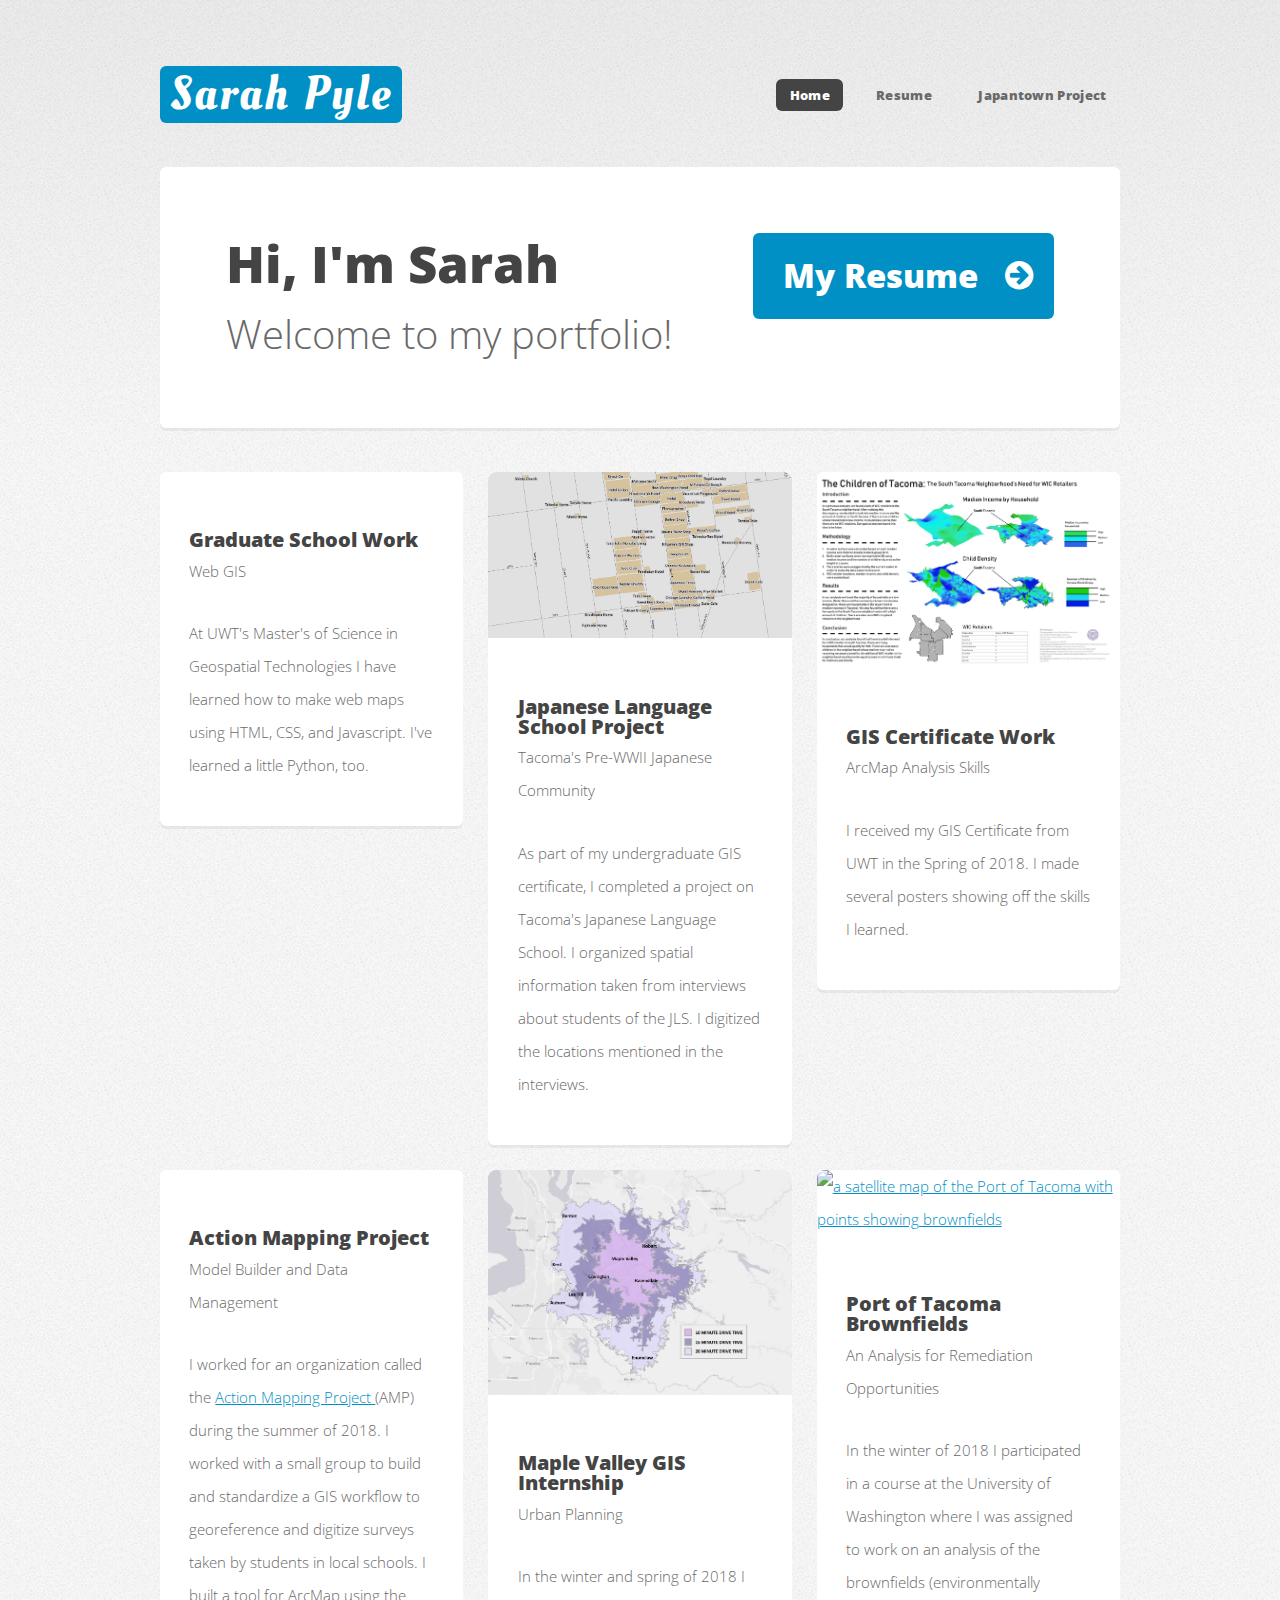
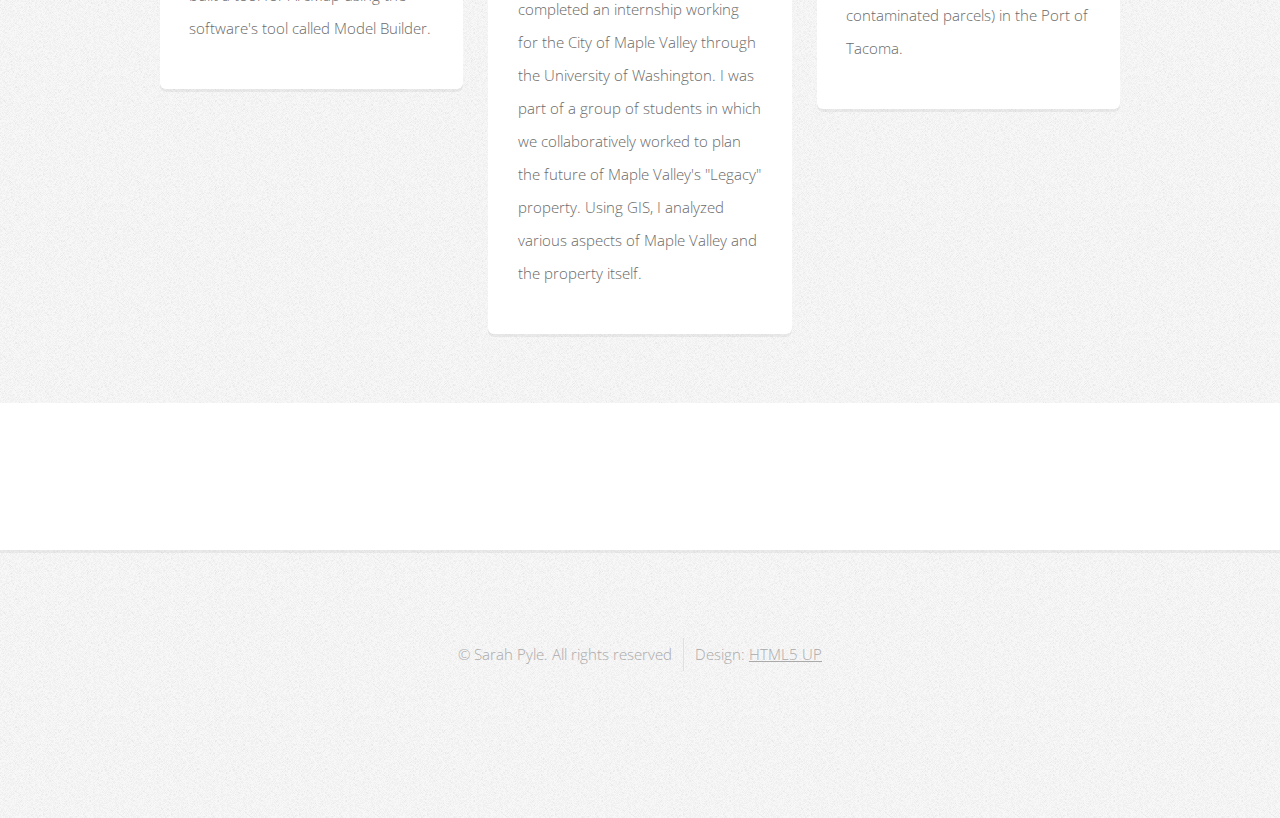
==== commit 01329c1e: "Add files via upload" ====
--- a/index.html
+++ b/index.html
@@ -33,6 +33,7 @@
 								<ul>
 									<li class="current"><a href="index.html">Home</a></li>
 									<li><a href="resume.html">Resume</a></li>
+									<li><a href="jls.html">Japantown Project</a></li>
 								</ul>
 							</nav>
 
@@ -100,7 +101,7 @@
 
 								<!-- Box -->
 								<section class="box feature">
-									<a href="undergrad.html" class="image featured"><img src="images/6.jpg" alt="" /></a>
+									<a href="cert.html" class="image featured"><img src="images/6.jpg" alt="" /></a>
 									<div class="inner">
 										<header>
 											<h2>GIS Certificate Work</h2>
@@ -175,33 +176,10 @@
 							<div class="col-4 col-12-medium">
 
 
-								<!-- Sidebar -->
-									<div id="sidebar">
-										<section class="widget thumbnails">
-											<h3>Helpful Links</h3>
-											<div class="grid">
-												<div class="row gtr-50">
-													<div class="col-6"><a href="http://www.tacoma.uw.edu/urban-studies/ms-program-overview" class="image fit"><img src="images/uw2.jpg" alt="University of Washington logo" /></a></div>
-													<div class="col-6"><a href="https://www.reddit.com/r/gis/" class="image fit"><img src="images/reddit.jpg" alt="Reddit logo" /></a></div>
-												</div>
-											</div>
-											<!--<a href="#" class="button icon fa-file-text-o">More</a>-->
-										</section>
-									</div>
 
 							</div>
 							<div class="col-8 col-12-medium imp-medium">
 
-
-								<!-- Content -->
-									<div id="content">
-										<section class="last">
-											<h2>About Me</h2>
-											<p>I'm currently pursuing my MS in Geospatial Technologies at the University of Washington in Tacoma, Washington. I have a BA in Sustainable Urban Development. I currently am working on a research project related to Tacoma's Japanese Language School.  </p>
-
-
-										</section>
-									</div>
 
 							</div>
 						</div>
